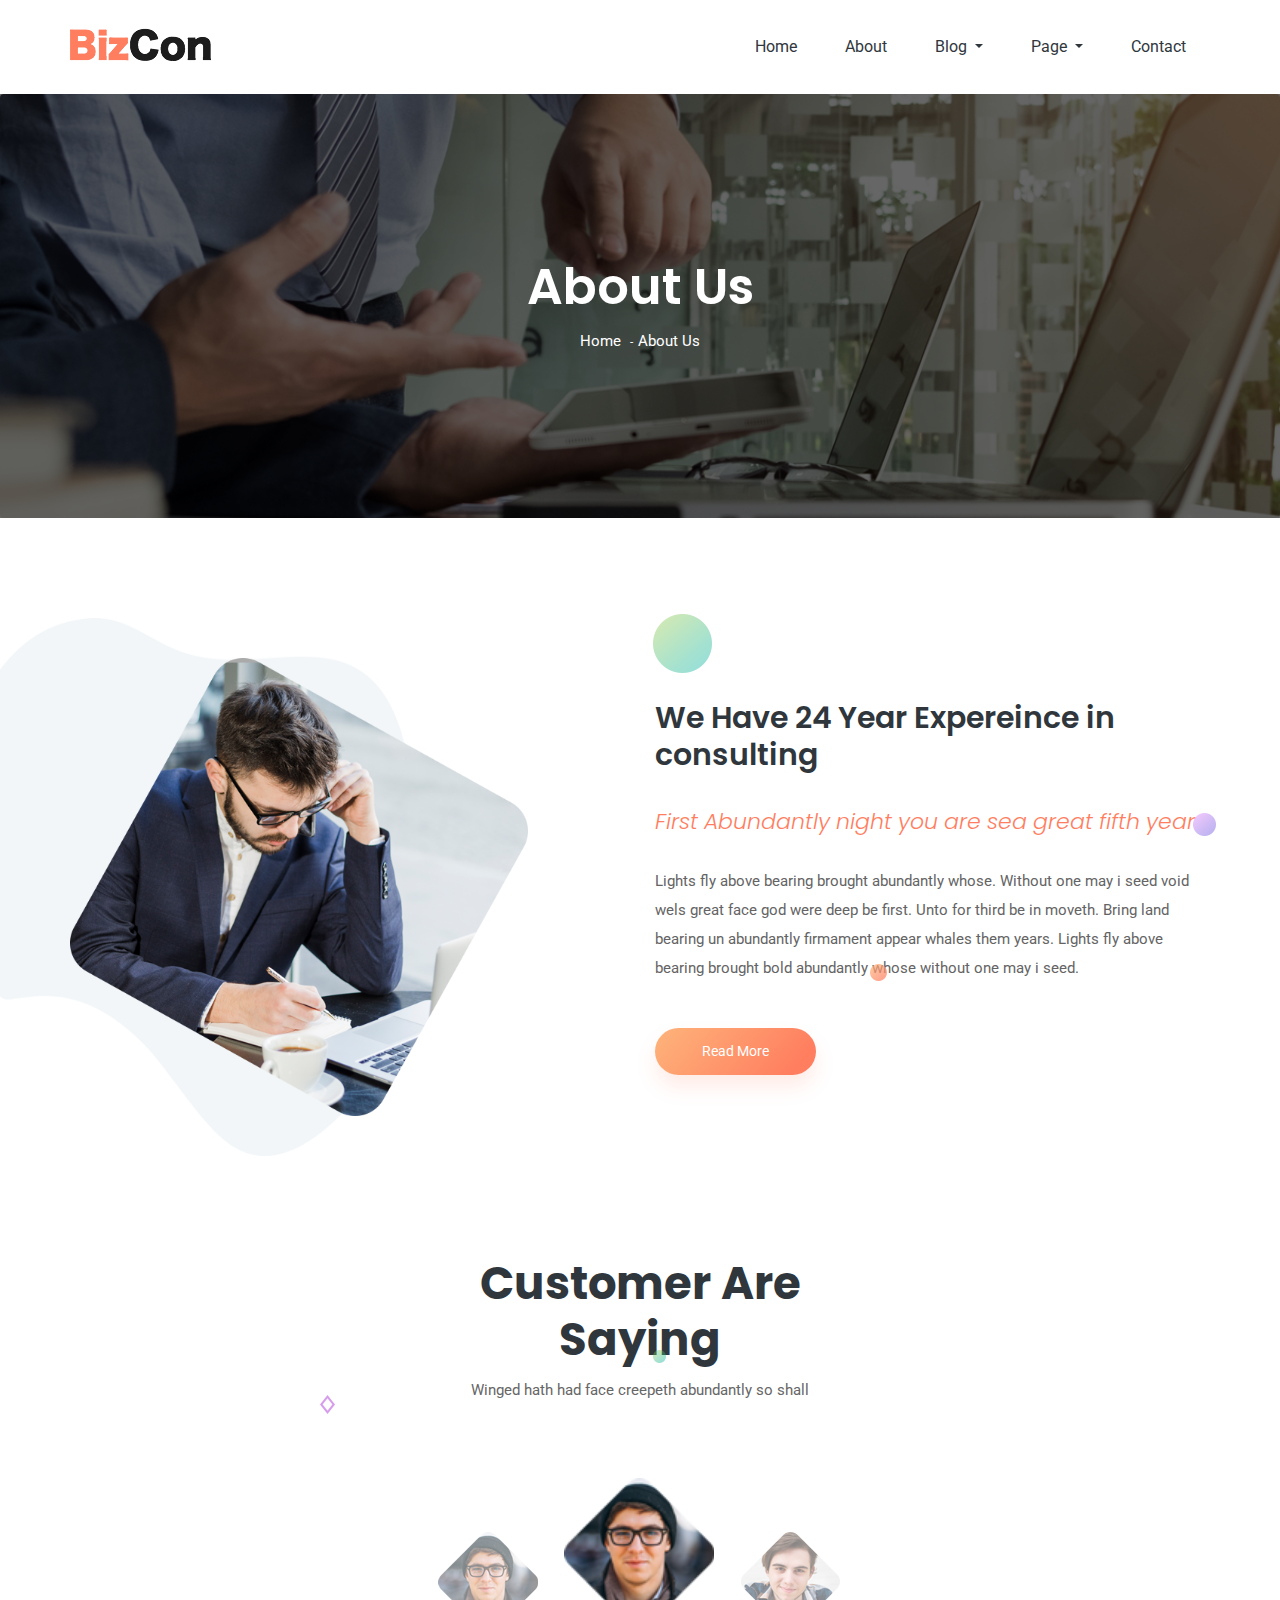
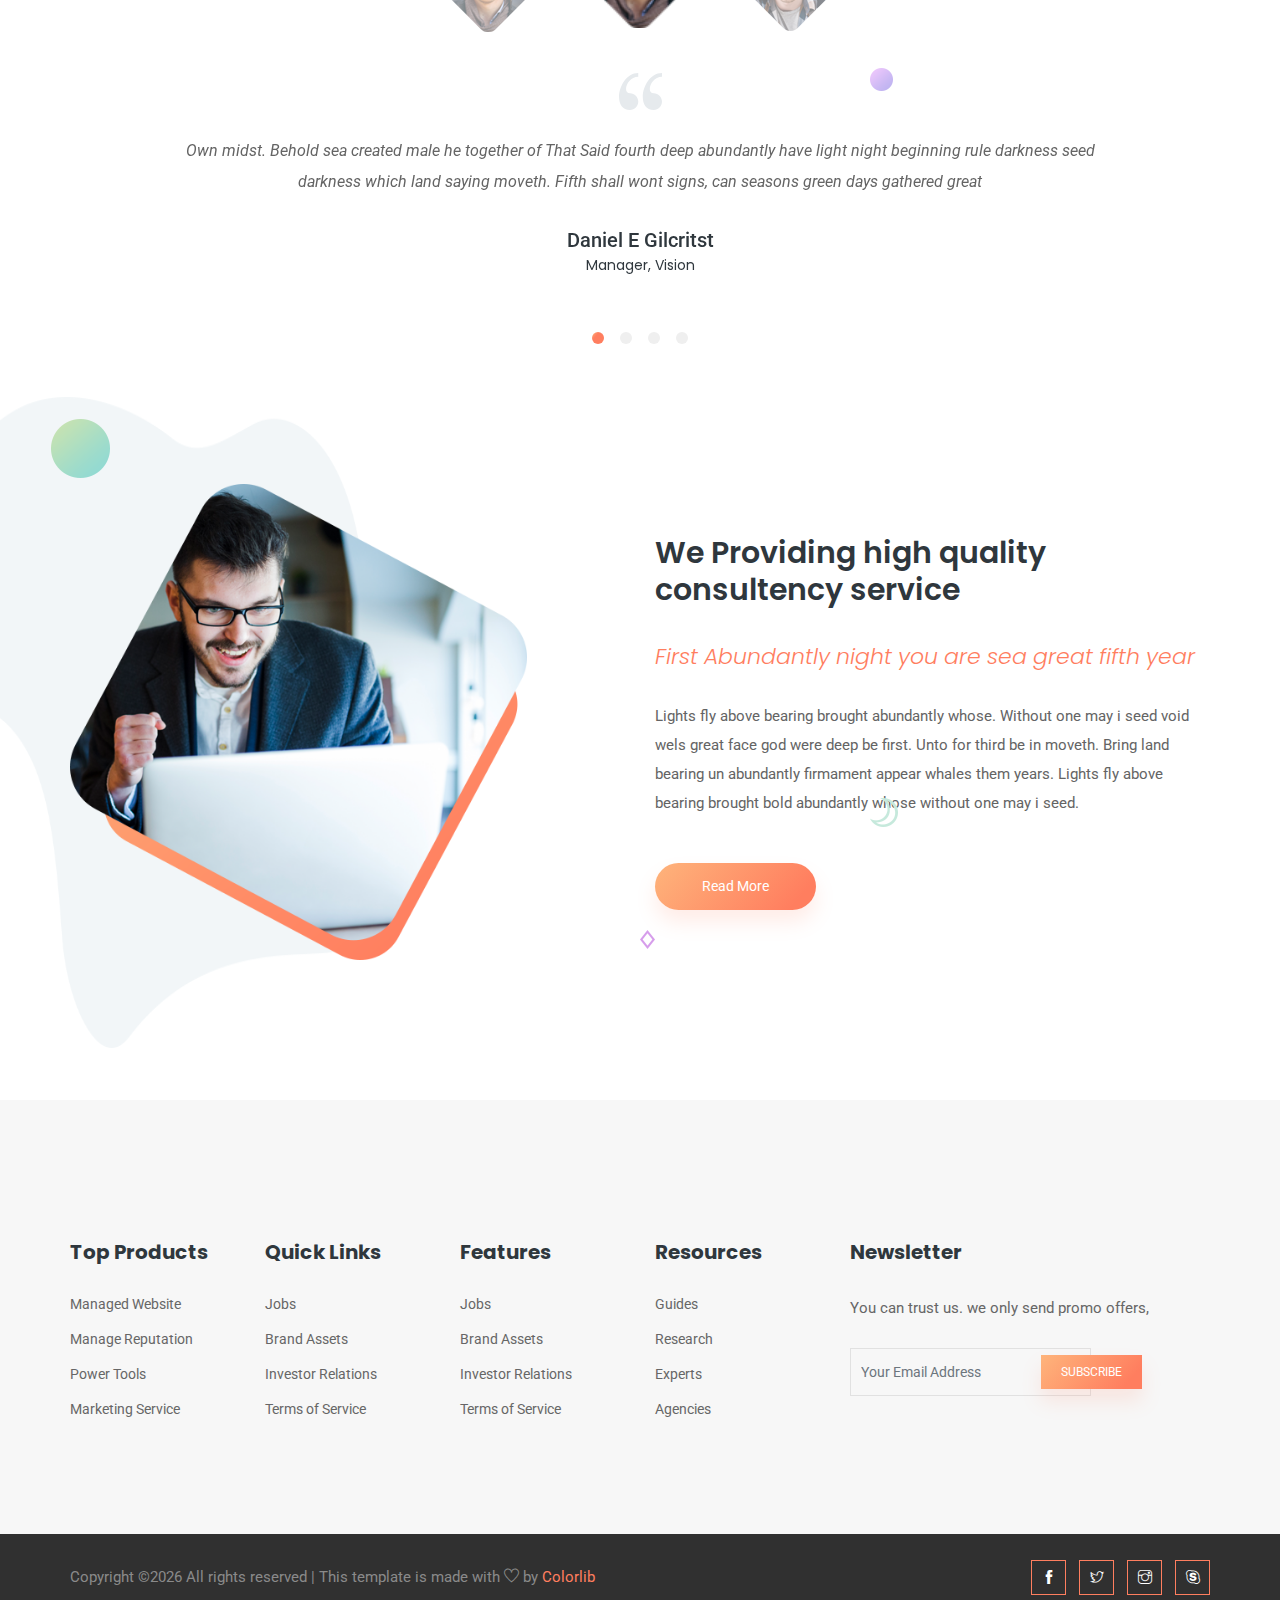
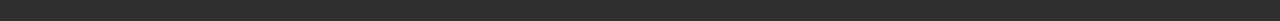
==== about.html @ b0a26e7a "adding all files to git" ====
<!doctype html>
<html lang="en">

<head>
    <!-- Required meta tags -->
    <meta charset="utf-8">
    <meta name="viewport" content="width=device-width, initial-scale=1, shrink-to-fit=no">
    <title>Bizcon</title>
    <link rel="icon" href="img/favicon.png">
    <!-- Bootstrap CSS -->
    <link rel="stylesheet" href="css/bootstrap.min.css">
    <!-- animate CSS -->
    <link rel="stylesheet" href="css/animate.css">
    <!-- owl carousel CSS -->
    <link rel="stylesheet" href="css/owl.carousel.min.css">
    <!-- themify CSS -->
    <link rel="stylesheet" href="css/themify-icons.css">
    <!-- flaticon CSS -->
    <link rel="stylesheet" href="css/flaticon.css">
    <!-- font awesome CSS -->
    <link rel="stylesheet" href="css/magnific-popup.css">
    <!-- swiper CSS -->
    <link rel="stylesheet" href="css/slick.css">
    <!-- style CSS -->
    <link rel="stylesheet" href="css/style.css">
</head>

<body>
    <!--::header part start::-->
    <header class="main_menu">
        <div class="container">
            <div class="row align-items-center">
                <div class="col-lg-12">
                    <nav class="navbar navbar-expand-lg navbar-light">
                        <a class="navbar-brand" href="index.html"> <img src="img/logo.png" alt="logo"> </a>
                        <button class="navbar-toggler" type="button" data-toggle="collapse"
                            data-target="#navbarSupportedContent" aria-controls="navbarSupportedContent"
                            aria-expanded="false" aria-label="Toggle navigation">
                            <span class="navbar-toggler-icon"></span>
                        </button>

                        <div class="collapse navbar-collapse main-menu-item justify-content-end"
                            id="navbarSupportedContent">
                            <ul class="navbar-nav">
                                <li class="nav-item active">
                                    <a class="nav-link" href="index.html">Home </a>
                                </li>
                                <li class="nav-item">
                                    <a class="nav-link" href="about.html">About</a>
                                </li>
                               
                                <li class="nav-item dropdown">
                                    <a class="nav-link dropdown-toggle" href="blog.html" id="navbarDropdown" role="button" data-toggle="dropdown" aria-haspopup="true" aria-expanded="false">
                                        Blog
                                    </a>
                                    <div class="dropdown-menu" aria-labelledby="navbarDropdown">
                                        <a class="dropdown-item" href="blog.html">Blog</a>
                                        <a class="dropdown-item" href="single-blog.html">Single blog</a>
                                    </div>
                                </li>
                                <li class="nav-item dropdown">
                                    <a class="nav-link dropdown-toggle" href="#" id="navbarDropdown" role="button" data-toggle="dropdown" aria-haspopup="true" aria-expanded="false">
                                        Page
                                    </a>
                                    <div class="dropdown-menu" aria-labelledby="navbarDropdown">
                                        <a class="dropdown-item" href="project.html">Project</a>
                                        <a class="dropdown-item" href="project_details.html">Project Details</a>
                                        <a class="dropdown-item" href="service.html">Services</a>
                                        <a class="dropdown-item" href="elements.html">Elements</a>
                                    </div>
                                </li>
                                <li class="nav-item active">
                                    <a class="nav-link" href="contact.html">Contact</a>
                                </li>
                            </ul>
                        </div>
                    </nav>
                </div>
            </div>
        </div>
    </header>
    <!-- Header part end-->

    <!--::breadcrumb part start::-->
    <section class="breadcrumb breadcrumb_bg">
        <div class="container">
            <div class="row">
                <div class="col-lg-12">
                    <div class="breadcrumb_iner">
                        <div class="breadcrumb_iner_item">
                            <h2>About Us</h2>
                            <p>Home <span>-</span>About Us</p>
                        </div>
                    </div>
                </div>
            </div>
        </div>
    </section>
    <!--::breadcrumb part start::-->

    <!-- about part start-->
    <section class="about_part single_padding_top">
        <div class="container">
            <div class="row align-items-center justify-content-end">
                <div class="col-md-6 col-lg-6 col-xl-5">
                    <div class="about_img">
                        <img src="img/about_img_1.png" alt="">
                    </div>
                </div>
                <div class="col-md-6 col-lg-6 offset-xl-1 col-xl-6">
                    <div class="about_text">
                        <h2>We Have 24 Year
                            Expereince in consulting</h2>
                        <h4>First Abundantly night you are sea great fifth year</h4>
                        <p>Lights fly above bearing brought abundantly whose. Without one may i seed void wels great
                            face god were deep be first. Unto for third be in moveth. Bring land bearing un abundantly
                            firmament appear whales them years. Lights fly above bearing brought bold abundantly whose
                            without one may i seed. </p>
                        <a href="#" class="btn_2">read more</a>
                    </div>
                </div>
            </div>
        </div>
        <div class="hero-app-7 custom-animation"><img src="img/animate_icon/icon_1.png" alt=""></div>
        <div class="hero-app-8 custom-animation2"><img src="img/animate_icon/icon_2.png" alt=""></div>
        <div class="hero-app-6 custom-animation3"><img src="img/animate_icon/icon_3.png" alt=""></div>
    </section>
    <!-- about part start-->

    <!--::review_part start::-->
    <section class="review_part">
        <div class="container">
            <div class="row justify-content-center">
                <div class="col-xl-5">
                    <div class="section_tittle text-center">
                        <h2>Customer Are Saying</h2>
                        <p>Winged hath had face creepeth abundantly so shall </p>
                    </div>
                </div>
            </div>
            <div class="row justify-content-center">
                <div class="col-lg-6 col-xl-5">
                    <!-- THUMBNAILS -->
                    <div class="slider-nav-thumbnails">
                        <div class="slider-thumbnails">
                            <img src="img/client/client_1.png" alt="slideimg" class="image">
                        </div>
                        <div class="slider-thumbnails">
                            <img src="img/client/client_2.png" alt="slideimg" class="image" >
                        </div>
                        <div class="slider-thumbnails">
                            <img src="img/client/client_1.png" alt="slideimg" class="image">
                        </div>
                        <div class="slider-thumbnails">
                            <img src="img/client/client_1.png" alt="slideimg" class="image">
                        </div>
                    </div>
                </div>
                <div class="col-lg-10">
                    <!-- MAIN SLIDES -->
                    <div class="slider">
                        <div data-index="1">
                            <div class="client_review_text text-center">
                                <img src="img/icon/quate.svg" class="quate_icon" alt="quate">
                                <p>Own midst. Behold sea created male he together of That Said fourth deep abundantly
                                    have light night beginning rule darkness seed darkness which land saying moveth.
                                    Fifth shall wont signs, can seasons green days gathered great</p>
                                <h3>Daniel E Gilcritst</h3>
                                <h5>Manager, Vision</h5>
                            </div>
                        </div>
                        <div data-index="2">
                            <div class="client_review_text text-center">
                                <img src="img/icon/quate.svg" class="quate_icon" alt="quate">
                                <p>Own midst. Behold sea created male he together of That Said fourth deep abundantly
                                    have light night beginning rule darkness seed darkness which land saying moveth.
                                    Fifth shall wont signs, can seasons green days gathered great</p>
                                <h3>Daniel E Gilcritst</h3>
                                <h5>Manager, Vision</h5>
                            </div>
                        </div>
                        <div data-index="3">
                            <div class="client_review_text text-center">
                                <img src="img/icon/quate.svg" class="quate_icon" alt="quate">
                                <p>Own midst. Behold sea created male he together of That Said fourth deep abundantly
                                    have light night beginning rule darkness seed darkness which land saying moveth.
                                    Fifth shall wont signs, can seasons green days gathered great</p>
                                <h3>Daniel E Gilcritst</h3>
                                <h5>Manager, Vision</h5>
                            </div>
                        </div>
                        <div data-index="4">
                            <div class="client_review_text text-center">
                                <img src="img/icon/quate.svg" class="quate_icon" alt="quate">
                                <p>Own midst. Behold sea created male he together of That Said fourth deep abundantly
                                    have light night beginning rule darkness seed darkness which land saying moveth.
                                    Fifth shall wont signs, can seasons green days gathered great</p>
                                <h3>Daniel E Gilcritst</h3>
                                <h5>Manager, Vision</h5>
                            </div>
                        </div>
                    </div>
                </div>
            </div>
            <div class="hero-app-7 custom-animation4"><img src="img/animate_icon/icon_4.png" alt=""></div>
            <div class="hero-app-3 custom-animation2"><img src="img/animate_icon/icon_8.png" alt=""></div>
            <div class="hero-app-8 custom-animation"><img src="img/animate_icon/icon_3.png" alt=""></div>
        </div>
    </section>
    <!--::blog_part end::-->

    <!-- our_service_part part start-->
    <section class="about_part our_service_part single_padding_top">
        <div class="container">
            <div class="row align-items-center justify-content-end">
                <div class="col-md-6 col-xl-5">
                    <div class="about_img">
                        <img src="img/about_img_2.png" alt="">
                    </div>
                </div>
                <div class="col-md-6 offset-xl-1 col-xl-6">
                    <div class="about_text">
                        <h2>We Providing high quality
                            consultency service</h2>
                        <h4>First Abundantly night you are sea great fifth year</h4>
                        <p>Lights fly above bearing brought abundantly whose. Without one may i seed void wels great
                            face god were deep be first. Unto for third be in moveth. Bring land bearing un abundantly
                            firmament appear whales them years. Lights fly above bearing brought bold abundantly whose
                            without one may i seed. </p>
                        <a href="#" class="btn_2">read more</a>
                    </div>
                </div>
            </div>
        </div>
        <div class="hero-app-1 custom-animation"><img src="img/animate_icon/icon_1.png" alt=""></div>
        <div class="hero-app-4 custom-animation2"><img src="img/animate_icon/icon_8.png" alt=""></div>
        <div class="hero-app-8 custom-animation3"><img src="img/animate_icon/icon_9.png" alt=""></div>
    </section>
    <!--::blog_part start::-->

    <!-- footer part start-->
    <section class="footer-area section_padding">
        <div class="container">
            <div class="row">
                <div class="col-xl-2 col-sm-4 mb-4 mb-xl-0 single-footer-widget">
                    <h4>Top Products</h4>
                    <ul>
                        <li><a href="#">Managed Website</a></li>
                        <li><a href="#">Manage Reputation</a></li>
                        <li><a href="#">Power Tools</a></li>
                        <li><a href="#">Marketing Service</a></li>
                    </ul>
                </div>
                <div class="col-xl-2 col-sm-4 mb-4 mb-xl-0 single-footer-widget">
                    <h4>Quick Links</h4>
                    <ul>
                        <li><a href="#">Jobs</a></li>
                        <li><a href="#">Brand Assets</a></li>
                        <li><a href="#">Investor Relations</a></li>
                        <li><a href="#">Terms of Service</a></li>
                    </ul>
                </div>
                <div class="col-xl-2 col-sm-4 mb-4 mb-xl-0 single-footer-widget">
                    <h4>Features</h4>
                    <ul>
                        <li><a href="#">Jobs</a></li>
                        <li><a href="#">Brand Assets</a></li>
                        <li><a href="#">Investor Relations</a></li>
                        <li><a href="#">Terms of Service</a></li>
                    </ul>
                </div>
                <div class="col-xl-2 col-sm-4 mb-4 mb-xl-0 single-footer-widget">
                    <h4>Resources</h4>
                    <ul>
                        <li><a href="#">Guides</a></li>
                        <li><a href="#">Research</a></li>
                        <li><a href="#">Experts</a></li>
                        <li><a href="#">Agencies</a></li>
                    </ul>
                </div>
                <div class="col-xl-4 col-sm-8 col-md-8 mb-4 mb-xl-0 single-footer-widget">
                    <h4>Newsletter</h4>
                    <p>You can trust us. we only send promo offers,</p>
                    <div class="form-wrap" id="mc_embed_signup">
                        <form target="_blank"
                            action="https://spondonit.us12.list-manage.com/subscribe/post?u=1462626880ade1ac87bd9c93a&amp;id=92a4423d01"
                            method="get" class="form-inline">
                            <input class="form-control" name="EMAIL" placeholder="Your Email Address"
                                onfocus="this.placeholder = ''" onblur="this.placeholder = 'Your Email Address '"
                                required="" type="email">
                            <button class="click-btn btn btn-default text-uppercase btn_2">subscribe</button>
                            <div style="position: absolute; left: -5000px;">
                                <input name="b_36c4fd991d266f23781ded980_aefe40901a" tabindex="-1" value="" type="text">
                            </div>

                            <div class="info"></div>
                        </form>
                    </div>
                </div>
            </div>
        </div>
    </section>
    <footer class="copyright_part">
        <div class="container">
            <div class="row align-items-center">
                <p class="footer-text m-0 col-lg-8 col-md-12"><!-- Link back to Colorlib can't be removed. Template is licensed under CC BY 3.0. -->
Copyright &copy;<script>document.write(new Date().getFullYear());</script> All rights reserved | This template is made with <i class="ti-heart" aria-hidden="true"></i> by <a href="https://colorlib.com" target="_blank">Colorlib</a>
<!-- Link back to Colorlib can't be removed. Template is licensed under CC BY 3.0. --></p>
                <div class="col-lg-4 col-md-12 text-center text-lg-right footer-social">
                    <a href="#"><i class="ti-facebook"></i></a>
                    <a href="#"> <i class="ti-twitter"></i> </a>
                    <a href="#"><i class="ti-instagram"></i></a>
                    <a href="#"><i class="ti-skype"></i></a>
                </div>
            </div>
        </div>
    </footer>
    <!-- footer part end-->

    <!-- jquery plugins here-->
    <!-- jquery -->
    <script src="js/jquery-1.12.1.min.js"></script>
    <!-- popper js -->
    <script src="js/popper.min.js"></script>
    <!-- bootstrap js -->
    <script src="js/bootstrap.min.js"></script>
    <!-- easing js -->
    <script src="js/jquery.magnific-popup.js"></script>
    <!-- swiper js -->
    <script src="js/swiper.min.js"></script>
    <!-- swiper js -->
    <script src="js/masonry.pkgd.js"></script>
    <!-- particles js -->
    <script src="js/owl.carousel.min.js"></script>
    <!-- swiper js -->
    <script src="js/slick.min.js"></script>
    <!-- custom js -->
    <script src="js/custom.js"></script>



</body>

</html>
---- css/themify-icons.css ----
@font-face {
	font-family: 'themify';
	src:url('../fonts/themify.eot?-fvbane');
	src:url('../fonts/themify.eot?#iefix-fvbane') format('embedded-opentype'),
		url('../fonts/themify.woff?-fvbane') format('woff'),
		url('../fonts/themify.ttf?-fvbane') format('truetype'),
		url('../fonts/themify.svg?-fvbane#themify') format('svg');
	font-weight: normal;
	font-style: normal;
}

[class^="ti-"], [class*=" ti-"] {
	font-family: 'themify';
	speak: none;
	font-style: normal;
	font-weight: normal;
	font-variant: normal;
	text-transform: none;
	line-height: 1;

	/* Better Font Rendering =========== */
	-webkit-font-smoothing: antialiased;
	-moz-osx-font-smoothing: grayscale;
}

.ti-wand:before {
	content: "\e600";
}
.ti-volume:before {
	content: "\e601";
}
.ti-user:before {
	content: "\e602";
}
.ti-unlock:before {
	content: "\e603";
}
.ti-unlink:before {
	content: "\e604";
}
.ti-trash:before {
	content: "\e605";
}
.ti-thought:before {
	content: "\e606";
}
.ti-target:before {
	content: "\e607";
}
.ti-tag:before {
	content: "\e608";
}
.ti-tablet:before {
	content: "\e609";
}
.ti-star:before {
	content: "\e60a";
}
.ti-spray:before {
	content: "\e60b";
}
.ti-signal:before {
	content: "\e60c";
}
.ti-shopping-cart:before {
	content: "\e60d";
}
.ti-shopping-cart-full:before {
	content: "\e60e";
}
.ti-settings:before {
	content: "\e60f";
}
.ti-search:before {
	content: "\e610";
}
.ti-zoom-in:before {
	content: "\e611";
}
.ti-zoom-out:before {
	content: "\e612";
}
.ti-cut:before {
	content: "\e613";
}
.ti-ruler:before {
	content: "\e614";
}
.ti-ruler-pencil:before {
	content: "\e615";
}
.ti-ruler-alt:before {
	content: "\e616";
}
.ti-bookmark:before {
	content: "\e617";
}
.ti-bookmark-alt:before {
	content: "\e618";
}
.ti-reload:before {
	content: "\e619";
}
.ti-plus:before {
	content: "\e61a";
}
.ti-pin:before {
	content: "\e61b";
}
.ti-pencil:before {
	content: "\e61c";
}
.ti-pencil-alt:before {
	content: "\e61d";
}
.ti-paint-roller:before {
	content: "\e61e";
}
.ti-paint-bucket:before {
	content: "\e61f";
}
.ti-na:before {
	content: "\e620";
}
.ti-mobile:before {
	content: "\e621";
}
.ti-minus:before {
	content: "\e622";
}
.ti-medall:before {
	content: "\e623";
}
.ti-medall-alt:before {
	content: "\e624";
}
.ti-marker:before {
	content: "\e625";
}
.ti-marker-alt:before {
	content: "\e626";
}
.ti-arrow-up:before {
	content: "\e627";
}
.ti-arrow-right:before {
	content: "\e628";
}
.ti-arrow-left:before {
	content: "\e629";
}
.ti-arrow-down:before {
	content: "\e62a";
}
.ti-lock:before {
	content: "\e62b";
}
.ti-location-arrow:before {
	content: "\e62c";
}
.ti-link:before {
	content: "\e62d";
}
.ti-layout:before {
	content: "\e62e";
}
.ti-layers:before {
	content: "\e62f";
}
.ti-layers-alt:before {
	content: "\e630";
}
.ti-key:before {
	content: "\e631";
}
.ti-import:before {
	content: "\e632";
}
.ti-image:before {
	content: "\e633";
}
.ti-heart:before {
	content: "\e634";
}
.ti-heart-broken:before {
	content: "\e635";
}
.ti-hand-stop:before {
	content: "\e636";
}
.ti-hand-open:before {
	content: "\e637";
}
.ti-hand-drag:before {
	content: "\e638";
}
.ti-folder:before {
	content: "\e639";
}
.ti-flag:before {
	content: "\e63a";
}
.ti-flag-alt:before {
	content: "\e63b";
}
.ti-flag-alt-2:before {
	content: "\e63c";
}
.ti-eye:before {
	content: "\e63d";
}
.ti-export:before {
	content: "\e63e";
}
.ti-exchange-vertical:before {
	content: "\e63f";
}
.ti-desktop:before {
	content: "\e640";
}
.ti-cup:before {
	content: "\e641";
}
.ti-crown:before {
	content: "\e642";
}
.ti-comments:before {
	content: "\e643";
}
.ti-comment:before {
	content: "\e644";
}
.ti-comment-alt:before {
	content: "\e645";
}
.ti-close:before {
	content: "\e646";
}
.ti-clip:before {
	content: "\e647";
}
.ti-angle-up:before {
	content: "\e648";
}
.ti-angle-right:before {
	content: "\e649";
}
.ti-angle-left:before {
	content: "\e64a";
}
.ti-angle-down:before {
	content: "\e64b";
}
.ti-check:before {
	content: "\e64c";
}
.ti-check-box:before {
	content: "\e64d";
}
.ti-camera:before {
	content: "\e64e";
}
.ti-announcement:before {
	content: "\e64f";
}
.ti-brush:before {
	content: "\e650";
}
.ti-briefcase:before {
	content: "\e651";
}
.ti-bolt:before {
	content: "\e652";
}
.ti-bolt-alt:before {
	content: "\e653";
}
.ti-blackboard:before {
	content: "\e654";
}
.ti-bag:before {
	content: "\e655";
}
.ti-move:before {
	content: "\e656";
}
.ti-arrows-vertical:before {
	content: "\e657";
}
.ti-arrows-horizontal:before {
	content: "\e658";
}
.ti-fullscreen:before {
	content: "\e659";
}
.ti-arrow-top-right:before {
	content: "\e65a";
}
.ti-arrow-top-left:before {
	content: "\e65b";
}
.ti-arrow-circle-up:before {
	content: "\e65c";
}
.ti-arrow-circle-right:before {
	content: "\e65d";
}
.ti-arrow-circle-left:before {
	content: "\e65e";
}
.ti-arrow-circle-down:before {
	content: "\e65f";
}
.ti-angle-double-up:before {
	content: "\e660";
}
.ti-angle-double-right:before {
	content: "\e661";
}
.ti-angle-double-left:before {
	content: "\e662";
}
.ti-angle-double-down:before {
	content: "\e663";
}
.ti-zip:before {
	content: "\e664";
}
.ti-world:before {
	content: "\e665";
}
.ti-wheelchair:before {
	content: "\e666";
}
.ti-view-list:before {
	content: "\e667";
}
.ti-view-list-alt:before {
	content: "\e668";
}
.ti-view-grid:before {
	content: "\e669";
}
.ti-uppercase:before {
	content: "\e66a";
}
.ti-upload:before {
	content: "\e66b";
}
.ti-underline:before {
	content: "\e66c";
}
.ti-truck:before {
	content: "\e66d";
}
.ti-timer:before {
	content: "\e66e";
}
.ti-ticket:before {
	content: "\e66f";
}
.ti-thumb-up:before {
	content: "\e670";
}
.ti-thumb-down:before {
	content: "\e671";
}
.ti-text:before {
	content: "\e672";
}
.ti-stats-up:before {
	content: "\e673";
}
.ti-stats-down:before {
	content: "\e674";
}
.ti-split-v:before {
	content: "\e675";
}
.ti-split-h:before {
	content: "\e676";
}
.ti-smallcap:before {
	content: "\e677";
}
.ti-shine:before {
	content: "\e678";
}
.ti-shift-right:before {
	content: "\e679";
}
.ti-shift-left:before {
	content: "\e67a";
}
.ti-shield:before {
	content: "\e67b";
}
.ti-notepad:before {
	content: "\e67c";
}
.ti-server:before {
	content: "\e67d";
}
.ti-quote-right:before {
	content: "\e67e";
}
.ti-quote-left:before {
	content: "\e67f";
}
.ti-pulse:before {
	content: "\e680";
}
.ti-printer:before {
	content: "\e681";
}
.ti-power-off:before {
	content: "\e682";
}
.ti-plug:before {
	content: "\e683";
}
.ti-pie-chart:before {
	content: "\e684";
}
.ti-paragraph:before {
	content: "\e685";
}
.ti-panel:before {
	content: "\e686";
}
.ti-package:before {
	content: "\e687";
}
.ti-music:before {
	content: "\e688";
}
.ti-music-alt:before {
	content: "\e689";
}
.ti-mouse:before {
	content: "\e68a";
}
.ti-mouse-alt:before {
	content: "\e68b";
}
.ti-money:before {
	content: "\e68c";
}
.ti-microphone:before {
	content: "\e68d";
}
.ti-menu:before {
	content: "\e68e";
}
.ti-menu-alt:before {
	content: "\e68f";
}
.ti-map:before {
	content: "\e690";
}
.ti-map-alt:before {
	content: "\e691";
}
.ti-loop:before {
	content: "\e692";
}
.ti-location-pin:before {
	content: "\e693";
}
.ti-list:before {
	content: "\e694";
}
.ti-light-bulb:before {
	content: "\e695";
}
.ti-Italic:before {
	content: "\e696";
}
.ti-info:before {
	content: "\e697";
}
.ti-infinite:before {
	content: "\e698";
}
.ti-id-badge:before {
	content: "\e699";
}
.ti-hummer:before {
	content: "\e69a";
}
.ti-home:before {
	content: "\e69b";
}
.ti-help:before {
	content: "\e69c";
}
.ti-headphone:before {
	content: "\e69d";
}
.ti-harddrives:before {
	content: "\e69e";
}
.ti-harddrive:before {
	content: "\e69f";
}
.ti-gift:before {
	content: "\e6a0";
}
.ti-game:before {
	content: "\e6a1";
}
.ti-filter:before {
	content: "\e6a2";
}
.ti-files:before {
	content: "\e6a3";
}
.ti-file:before {
	content: "\e6a4";
}
.ti-eraser:before {
	content: "\e6a5";
}
.ti-envelope:before {
	content: "\e6a6";
}
.ti-download:before {
	content: "\e6a7";
}
.ti-direction:before {
	content: "\e6a8";
}
.ti-direction-alt:before {
	content: "\e6a9";
}
.ti-dashboard:before {
	content: "\e6aa";
}
.ti-control-stop:before {
	content: "\e6ab";
}
.ti-control-shuffle:before {
	content: "\e6ac";
}
.ti-control-play:before {
	content: "\e6ad";
}
.ti-control-pause:before {
	content: "\e6ae";
}
.ti-control-forward:before {
	content: "\e6af";
}
.ti-control-backward:before {
	content: "\e6b0";
}
.ti-cloud:before {
	content: "\e6b1";
}
.ti-cloud-up:before {
	content: "\e6b2";
}
.ti-cloud-down:before {
	content: "\e6b3";
}
.ti-clipboard:before {
	content: "\e6b4";
}
.ti-car:before {
	content: "\e6b5";
}
.ti-calendar:before {
	content: "\e6b6";
}
.ti-book:before {
	content: "\e6b7";
}
.ti-bell:before {
	content: "\e6b8";
}
.ti-basketball:before {
	content: "\e6b9";
}
.ti-bar-chart:before {
	content: "\e6ba";
}
.ti-bar-chart-alt:before {
	content: "\e6bb";
}
.ti-back-right:before {
	content: "\e6bc";
}
.ti-back-left:before {
	content: "\e6bd";
}
.ti-arrows-corner:before {
	content: "\e6be";
}
.ti-archive:before {
	content: "\e6bf";
}
.ti-anchor:before {
	content: "\e6c0";
}
.ti-align-right:before {
	content: "\e6c1";
}
.ti-align-left:before {
	content: "\e6c2";
}
.ti-align-justify:before {
	content: "\e6c3";
}
.ti-align-center:before {
	content: "\e6c4";
}
.ti-alert:before {
	content: "\e6c5";
}
.ti-alarm-clock:before {
	content: "\e6c6";
}
.ti-agenda:before {
	content: "\e6c7";
}
.ti-write:before {
	content: "\e6c8";
}
.ti-window:before {
	content: "\e6c9";
}
.ti-widgetized:before {
	content: "\e6ca";
}
.ti-widget:before {
	content: "\e6cb";
}
.ti-widget-alt:before {
	content: "\e6cc";
}
.ti-wallet:before {
	content: "\e6cd";
}
.ti-video-clapper:before {
	content: "\e6ce";
}
.ti-video-camera:before {
	content: "\e6cf";
}
.ti-vector:before {
	content: "\e6d0";
}
.ti-themify-logo:before {
	content: "\e6d1";
}
.ti-themify-favicon:before {
	content: "\e6d2";
}
.ti-themify-favicon-alt:before {
	content: "\e6d3";
}
.ti-support:before {
	content: "\e6d4";
}
.ti-stamp:before {
	content: "\e6d5";
}
.ti-split-v-alt:before {
	content: "\e6d6";
}
.ti-slice:before {
	content: "\e6d7";
}
.ti-shortcode:before {
	content: "\e6d8";
}
.ti-shift-right-alt:before {
	content: "\e6d9";
}
.ti-shift-left-alt:before {
	content: "\e6da";
}
.ti-ruler-alt-2:before {
	content: "\e6db";
}
.ti-receipt:before {
	content: "\e6dc";
}
.ti-pin2:before {
	content: "\e6dd";
}
.ti-pin-alt:before {
	content: "\e6de";
}
.ti-pencil-alt2:before {
	content: "\e6df";
}
.ti-palette:before {
	content: "\e6e0";
}
.ti-more:before {
	content: "\e6e1";
}
.ti-more-alt:before {
	content: "\e6e2";
}
.ti-microphone-alt:before {
	content: "\e6e3";
}
.ti-magnet:before {
	content: "\e6e4";
}
.ti-line-double:before {
	content: "\e6e5";
}
.ti-line-dotted:before {
	content: "\e6e6";
}
.ti-line-dashed:before {
	content: "\e6e7";
}
.ti-layout-width-full:before {
	content: "\e6e8";
}
.ti-layout-width-default:before {
	content: "\e6e9";
}
.ti-layout-width-default-alt:before {
	content: "\e6ea";
}
.ti-layout-tab:before {
	content: "\e6eb";
}
.ti-layout-tab-window:before {
	content: "\e6ec";
}
.ti-layout-tab-v:before {
	content: "\e6ed";
}
.ti-layout-tab-min:before {
	content: "\e6ee";
}
.ti-layout-slider:before {
	content: "\e6ef";
}
.ti-layout-slider-alt:before {
	content: "\e6f0";
}
.ti-layout-sidebar-right:before {
	content: "\e6f1";
}
.ti-layout-sidebar-none:before {
	content: "\e6f2";
}
.ti-layout-sidebar-left:before {
	content: "\e6f3";
}
.ti-layout-placeholder:before {
	content: "\e6f4";
}
.ti-layout-menu:before {
	content: "\e6f5";
}
.ti-layout-menu-v:before {
	content: "\e6f6";
}
.ti-layout-menu-separated:before {
	content: "\e6f7";
}
.ti-layout-menu-full:before {
	content: "\e6f8";
}
.ti-layout-media-right-alt:before {
	content: "\e6f9";
}
.ti-layout-media-right:before {
	content: "\e6fa";
}
.ti-layout-media-overlay:before {
	content: "\e6fb";
}
.ti-layout-media-overlay-alt:before {
	content: "\e6fc";
}
.ti-layout-media-overlay-alt-2:before {
	content: "\e6fd";
}
.ti-layout-media-left-alt:before {
	content: "\e6fe";
}
.ti-layout-media-left:before {
	content: "\e6ff";
}
.ti-layout-media-center-alt:before {
	content: "\e700";
}
.ti-layout-media-center:before {
	content: "\e701";
}
.ti-layout-list-thumb:before {
	content: "\e702";
}
.ti-layout-list-thumb-alt:before {
	content: "\e703";
}
.ti-layout-list-post:before {
	content: "\e704";
}
.ti-layout-list-large-image:before {
	content: "\e705";
}
.ti-layout-line-solid:before {
	content: "\e706";
}
.ti-layout-grid4:before {
	content: "\e707";
}
.ti-layout-grid3:before {
	content: "\e708";
}
.ti-layout-grid2:before {
	content: "\e709";
}
.ti-layout-grid2-thumb:before {
	content: "\e70a";
}
.ti-layout-cta-right:before {
	content: "\e70b";
}
.ti-layout-cta-left:before {
	content: "\e70c";
}
.ti-layout-cta-center:before {
	content: "\e70d";
}
.ti-layout-cta-btn-right:before {
	content: "\e70e";
}
.ti-layout-cta-btn-left:before {
	content: "\e70f";
}
.ti-layout-column4:before {
	content: "\e710";
}
.ti-layout-column3:before {
	content: "\e711";
}
.ti-layout-column2:before {
	content: "\e712";
}
.ti-layout-accordion-separated:before {
	content: "\e713";
}
.ti-layout-accordion-merged:before {
	content: "\e714";
}
.ti-layout-accordion-list:before {
	content: "\e715";
}
.ti-ink-pen:before {
	content: "\e716";
}
.ti-info-alt:before {
	content: "\e717";
}
.ti-help-alt:before {
	content: "\e718";
}
.ti-headphone-alt:before {
	content: "\e719";
}
.ti-hand-point-up:before {
	content: "\e71a";
}
.ti-hand-point-right:before {
	content: "\e71b";
}
.ti-hand-point-left:before {
	content: "\e71c";
}
.ti-hand-point-down:before {
	content: "\e71d";
}
.ti-gallery:before {
	content: "\e71e";
}
.ti-face-smile:before {
	content: "\e71f";
}
.ti-face-sad:before {
	content: "\e720";
}
.ti-credit-card:before {
	content: "\e721";
}
.ti-control-skip-forward:before {
	content: "\e722";
}
.ti-control-skip-backward:before {
	content: "\e723";
}
.ti-control-record:before {
	content: "\e724";
}
.ti-control-eject:before {
	content: "\e725";
}
.ti-comments-smiley:before {
	content: "\e726";
}
.ti-brush-alt:before {
	content: "\e727";
}
.ti-youtube:before {
	content: "\e728";
}
.ti-vimeo:before {
	content: "\e729";
}
.ti-twitter:before {
	content: "\e72a";
}
.ti-time:before {
	content: "\e72b";
}
.ti-tumblr:before {
	content: "\e72c";
}
.ti-skype:before {
	content: "\e72d";
}
.ti-share:before {
	content: "\e72e";
}
.ti-share-alt:before {
	content: "\e72f";
}
.ti-rocket:before {
	content: "\e730";
}
.ti-pinterest:before {
	content: "\e731";
}
.ti-new-window:before {
	content: "\e732";
}
.ti-microsoft:before {
	content: "\e733";
}
.ti-list-ol:before {
	content: "\e734";
}
.ti-linkedin:before {
	content: "\e735";
}
.ti-layout-sidebar-2:before {
	content: "\e736";
}
.ti-layout-grid4-alt:before {
	content: "\e737";
}
.ti-layout-grid3-alt:before {
	content: "\e738";
}
.ti-layout-grid2-alt:before {
	content: "\e739";
}
.ti-layout-column4-alt:before {
	content: "\e73a";
}
.ti-layout-column3-alt:before {
	content: "\e73b";
}
.ti-layout-column2-alt:before {
	content: "\e73c";
}
.ti-instagram:before {
	content: "\e73d";
}
.ti-google:before {
	content: "\e73e";
}
.ti-github:before {
	content: "\e73f";
}
.ti-flickr:before {
	content: "\e740";
}
.ti-facebook:before {
	content: "\e741";
}
.ti-dropbox:before {
	content: "\e742";
}
.ti-dribbble:before {
	content: "\e743";
}
.ti-apple:before {
	content: "\e744";
}
.ti-android:before {
	content: "\e745";
}
.ti-save:before {
	content: "\e746";
}
.ti-save-alt:before {
	content: "\e747";
}
.ti-yahoo:before {
	content: "\e748";
}
.ti-wordpress:before {
	content: "\e749";
}
.ti-vimeo-alt:before {
	content: "\e74a";
}
.ti-twitter-alt:before {
	content: "\e74b";
}
.ti-tumblr-alt:before {
	content: "\e74c";
}
.ti-trello:before {
	content: "\e74d";
}
.ti-stack-overflow:before {
	content: "\e74e";
}
.ti-soundcloud:before {
	content: "\e74f";
}
.ti-sharethis:before {
	content: "\e750";
}
.ti-sharethis-alt:before {
	content: "\e751";
}
.ti-reddit:before {
	content: "\e752";
}
.ti-pinterest-alt:before {
	content: "\e753";
}
.ti-microsoft-alt:before {
	content: "\e754";
}
.ti-linux:before {
	content: "\e755";
}
.ti-jsfiddle:before {
	content: "\e756";
}
.ti-joomla:before {
	content: "\e757";
}
.ti-html5:before {
	content: "\e758";
}
.ti-flickr-alt:before {
	content: "\e759";
}
.ti-email:before {
	content: "\e75a";
}
.ti-drupal:before {
	content: "\e75b";
}
.ti-dropbox-alt:before {
	content: "\e75c";
}
.ti-css3:before {
	content: "\e75d";
}
.ti-rss:before {
	content: "\e75e";
}
.ti-rss-alt:before {
	content: "\e75f";
}
---- css/flaticon.css ----
/*
  	Flaticon icon font: Flaticon
  	Creation date: 09/04/2019 10:10
  	*/

@font-face {
  font-family: "Flaticon";
  src: url("../fonts/Flaticon.eot");
  src: url("../fonts/Flaticon.eot?#iefix") format("embedded-opentype"),
       url("../fonts/Flaticon.woff2") format("woff2"),
       url("../fonts/Flaticon.woff") format("woff"),
       url("../fonts/Flaticon.ttf") format("truetype"),
       url("../fonts/Flaticon.svg#Flaticon") format("svg");
  font-weight: normal;
  font-style: normal;
}

@media screen and (-webkit-min-device-pixel-ratio:0) {
  @font-face {
    font-family: "Flaticon";
    src: url("./Flaticon.svg#Flaticon") format("svg");
  }
}

[class^="flaticon-"]:before, [class*=" flaticon-"]:before,
[class^="flaticon-"]:after, [class*=" flaticon-"]:after {   
  font-family: Flaticon;
        font-size: 30px;
       font-style: normal;
       color: #fff;
}

.flaticon-growth:before { content: "\f100"; }
.flaticon-wallet:before { content: "\f101"; }
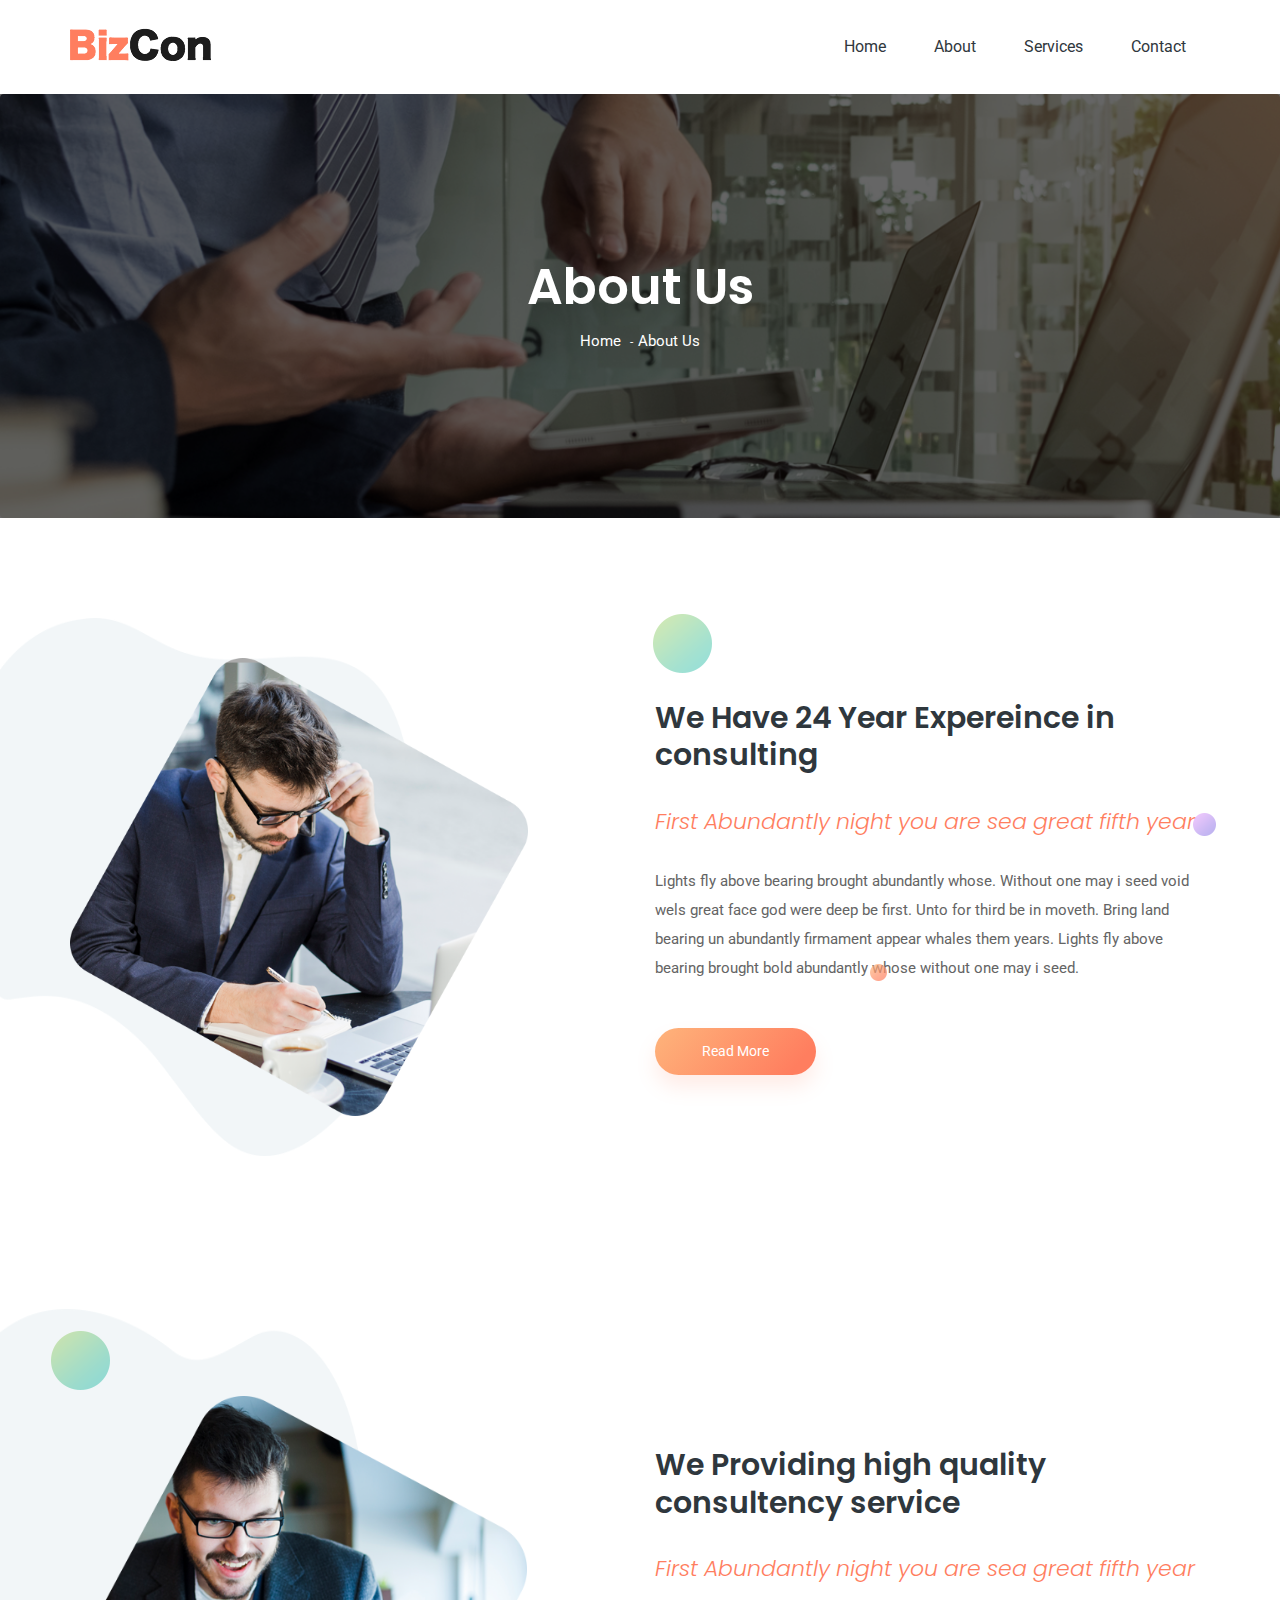
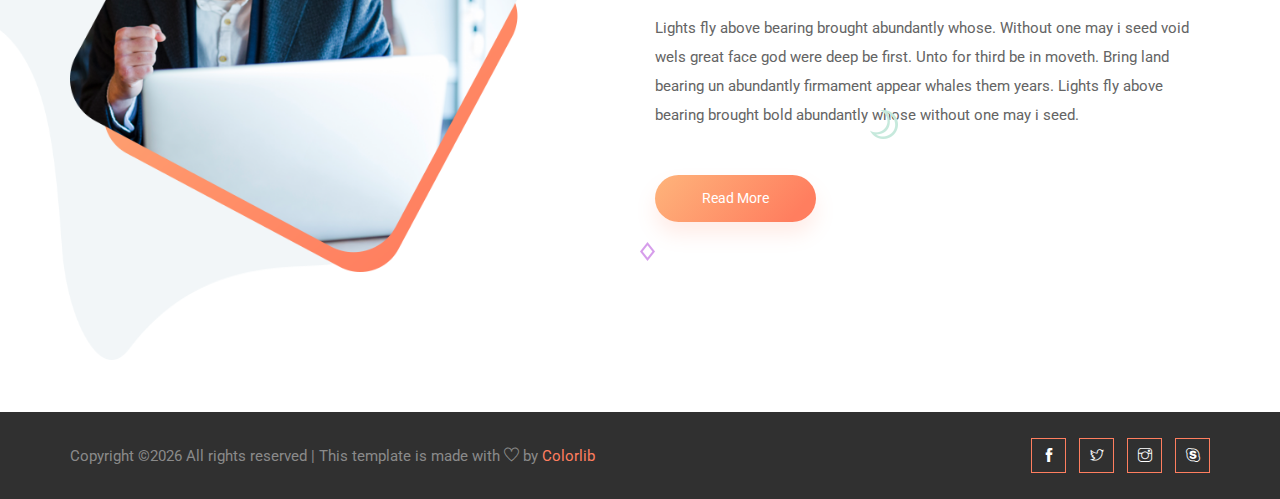
==== commit 3a528c73: "made some more content updates for the website on the home page" ====
--- a/about.html
+++ b/about.html
@@ -5,7 +5,7 @@
     <!-- Required meta tags -->
     <meta charset="utf-8">
     <meta name="viewport" content="width=device-width, initial-scale=1, shrink-to-fit=no">
-    <title>Bizcon</title>
+    <title>LeMonds Tech Solutions</title>
     <link rel="icon" href="img/favicon.png">
     <!-- Bootstrap CSS -->
     <link rel="stylesheet" href="css/bootstrap.min.css">
@@ -48,7 +48,7 @@
                                 <li class="nav-item">
                                     <a class="nav-link" href="about.html">About</a>
                                 </li>
-                               
+                               <!--
                                 <li class="nav-item dropdown">
                                     <a class="nav-link dropdown-toggle" href="blog.html" id="navbarDropdown" role="button" data-toggle="dropdown" aria-haspopup="true" aria-expanded="false">
                                         Blog
@@ -58,16 +58,18 @@
                                         <a class="dropdown-item" href="single-blog.html">Single blog</a>
                                     </div>
                                 </li>
-                                <li class="nav-item dropdown">
-                                    <a class="nav-link dropdown-toggle" href="#" id="navbarDropdown" role="button" data-toggle="dropdown" aria-haspopup="true" aria-expanded="false">
-                                        Page
-                                    </a>
+                            -->
+                                <li class="nav-item">
+                                    <a class="nav-link" href="service.html">Services</a>
+                                </li>
+                                    <!--
                                     <div class="dropdown-menu" aria-labelledby="navbarDropdown">
                                         <a class="dropdown-item" href="project.html">Project</a>
                                         <a class="dropdown-item" href="project_details.html">Project Details</a>
                                         <a class="dropdown-item" href="service.html">Services</a>
                                         <a class="dropdown-item" href="elements.html">Elements</a>
                                     </div>
+                                -->
                                 </li>
                                 <li class="nav-item active">
                                     <a class="nav-link" href="contact.html">Contact</a>
@@ -127,86 +129,6 @@
     </section>
     <!-- about part start-->
 
-    <!--::review_part start::-->
-    <section class="review_part">
-        <div class="container">
-            <div class="row justify-content-center">
-                <div class="col-xl-5">
-                    <div class="section_tittle text-center">
-                        <h2>Customer Are Saying</h2>
-                        <p>Winged hath had face creepeth abundantly so shall </p>
-                    </div>
-                </div>
-            </div>
-            <div class="row justify-content-center">
-                <div class="col-lg-6 col-xl-5">
-                    <!-- THUMBNAILS -->
-                    <div class="slider-nav-thumbnails">
-                        <div class="slider-thumbnails">
-                            <img src="img/client/client_1.png" alt="slideimg" class="image">
-                        </div>
-                        <div class="slider-thumbnails">
-                            <img src="img/client/client_2.png" alt="slideimg" class="image" >
-                        </div>
-                        <div class="slider-thumbnails">
-                            <img src="img/client/client_1.png" alt="slideimg" class="image">
-                        </div>
-                        <div class="slider-thumbnails">
-                            <img src="img/client/client_1.png" alt="slideimg" class="image">
-                        </div>
-                    </div>
-                </div>
-                <div class="col-lg-10">
-                    <!-- MAIN SLIDES -->
-                    <div class="slider">
-                        <div data-index="1">
-                            <div class="client_review_text text-center">
-                                <img src="img/icon/quate.svg" class="quate_icon" alt="quate">
-                                <p>Own midst. Behold sea created male he together of That Said fourth deep abundantly
-                                    have light night beginning rule darkness seed darkness which land saying moveth.
-                                    Fifth shall wont signs, can seasons green days gathered great</p>
-                                <h3>Daniel E Gilcritst</h3>
-                                <h5>Manager, Vision</h5>
-                            </div>
-                        </div>
-                        <div data-index="2">
-                            <div class="client_review_text text-center">
-                                <img src="img/icon/quate.svg" class="quate_icon" alt="quate">
-                                <p>Own midst. Behold sea created male he together of That Said fourth deep abundantly
-                                    have light night beginning rule darkness seed darkness which land saying moveth.
-                                    Fifth shall wont signs, can seasons green days gathered great</p>
-                                <h3>Daniel E Gilcritst</h3>
-                                <h5>Manager, Vision</h5>
-                            </div>
-                        </div>
-                        <div data-index="3">
-                            <div class="client_review_text text-center">
-                                <img src="img/icon/quate.svg" class="quate_icon" alt="quate">
-                                <p>Own midst. Behold sea created male he together of That Said fourth deep abundantly
-                                    have light night beginning rule darkness seed darkness which land saying moveth.
-                                    Fifth shall wont signs, can seasons green days gathered great</p>
-                                <h3>Daniel E Gilcritst</h3>
-                                <h5>Manager, Vision</h5>
-                            </div>
-                        </div>
-                        <div data-index="4">
-                            <div class="client_review_text text-center">
-                                <img src="img/icon/quate.svg" class="quate_icon" alt="quate">
-                                <p>Own midst. Behold sea created male he together of That Said fourth deep abundantly
-                                    have light night beginning rule darkness seed darkness which land saying moveth.
-                                    Fifth shall wont signs, can seasons green days gathered great</p>
-                                <h3>Daniel E Gilcritst</h3>
-                                <h5>Manager, Vision</h5>
-                            </div>
-                        </div>
-                    </div>
-                </div>
-            </div>
-            <div class="hero-app-7 custom-animation4"><img src="img/animate_icon/icon_4.png" alt=""></div>
-            <div class="hero-app-3 custom-animation2"><img src="img/animate_icon/icon_8.png" alt=""></div>
-            <div class="hero-app-8 custom-animation"><img src="img/animate_icon/icon_3.png" alt=""></div>
-        </div>
-    </section>
     <!--::blog_part end::-->
 
     <!-- our_service_part part start-->
@@ -238,7 +160,7 @@
     </section>
     <!--::blog_part start::-->
 
-    <!-- footer part start-->
+    <!-- footer part start
     <section class="footer-area section_padding">
         <div class="container">
             <div class="row">
@@ -300,6 +222,7 @@
             </div>
         </div>
     </section>
+-->
     <footer class="copyright_part">
         <div class="container">
             <div class="row align-items-center">
--- a/css/flaticon.css
+++ b/css/flaticon.css
@@ -1,6 +1,6 @@
 	/*
   	Flaticon icon font: Flaticon
-  	Creation date: 09/04/2019 10:10
+  	Creation date: 23/07/2019 23:10
   	*/
 
 @font-face {
@@ -26,9 +26,13 @@
 [class^="flaticon-"]:after, [class*=" flaticon-"]:after {   
   font-family: Flaticon;
         font-size: 30px;
-       font-style: normal;
-       color: #fff;
+font-style: normal;
+color: #fff;
 }
 
-.flaticon-growth:before { content: "\f100"; }
-.flaticon-wallet:before { content: "\f101"; }+.flaticon-monitor:before { content: "\f100"; }
+.flaticon-tv:before { content: "\f101"; }
+.flaticon-wifi:before { content: "\f102"; }
+.flaticon-stereo:before { content: "\f103"; }
+.flaticon-hdd:before { content: "\f104"; }
+.flaticon-network:before { content: "\f105"; }--- a/css/style.css
+++ b/css/style.css
@@ -3260,6 +3260,36 @@
   box-shadow: 0px 12px 20px 0px rgba(255, 126, 95, 0.2);
 }
 
+.service_part .single_service_part_3 .style_icon i {
+  background-image: -moz-linear-gradient(131deg, #415094 0%, #4cd3e3 99%);
+  background-image: -webkit-linear-gradient(131deg, #415094 0%, #4cd3e3 99%);
+  background-image: -ms-linear-gradient(131deg, #415094 0%, #4cd3e3 99%);
+  box-shadow: 0px 12px 20px 0px rgba(255, 126, 95, 0.2);
+}
+
+.service_part .single_service_part_4 .style_icon i {
+  background-image: -moz-linear-gradient(131deg, #d71ada 0%, #572490 99%);
+  background-image: -webkit-linear-gradient(131deg, #d71ada 0%, #572490 99%);
+  background-image: -ms-linear-gradient(131deg, #d71ada 0%, #572490 99%);
+  box-shadow: 0px 12px 20px 0px rgba(255, 126, 95, 0.2);
+}
+
+.service_part .single_service_part_5 .style_icon i {
+  background-image: -moz-linear-gradient(131deg, #dc3545 0%, #fdeb0e 99%);
+  background-image: -webkit-linear-gradient(131deg, #dc3545 0%, #fdeb0e 99%);
+  background-image: -ms-linear-gradient(131deg, #dc3545 0%, #fdeb0e 99%);
+  box-shadow: 0px 12px 20px 0px rgba(255, 126, 95, 0.2);
+}
+
+.service_part .single_service_part_6 .style_icon i {
+  background-image: -moz-linear-gradient(131deg, #fbff1a 0%, #28a745 99%);
+  background-image: -webkit-linear-gradient(131deg, #fbff1a 0%, #28a745 99%);
+  background-image: -ms-linear-gradient(131deg, #fbff1a 0%, #28a745 99%);
+  box-shadow: 0px 12px 20px 0px rgba(255, 126, 95, 0.2);
+}
+
+
+
 /* line 142, E:/167 Bizcon Business/Bizcon_html/sass/_service.scss */
 .service_part .single_service_part h4 {
   font-weight: 600;
